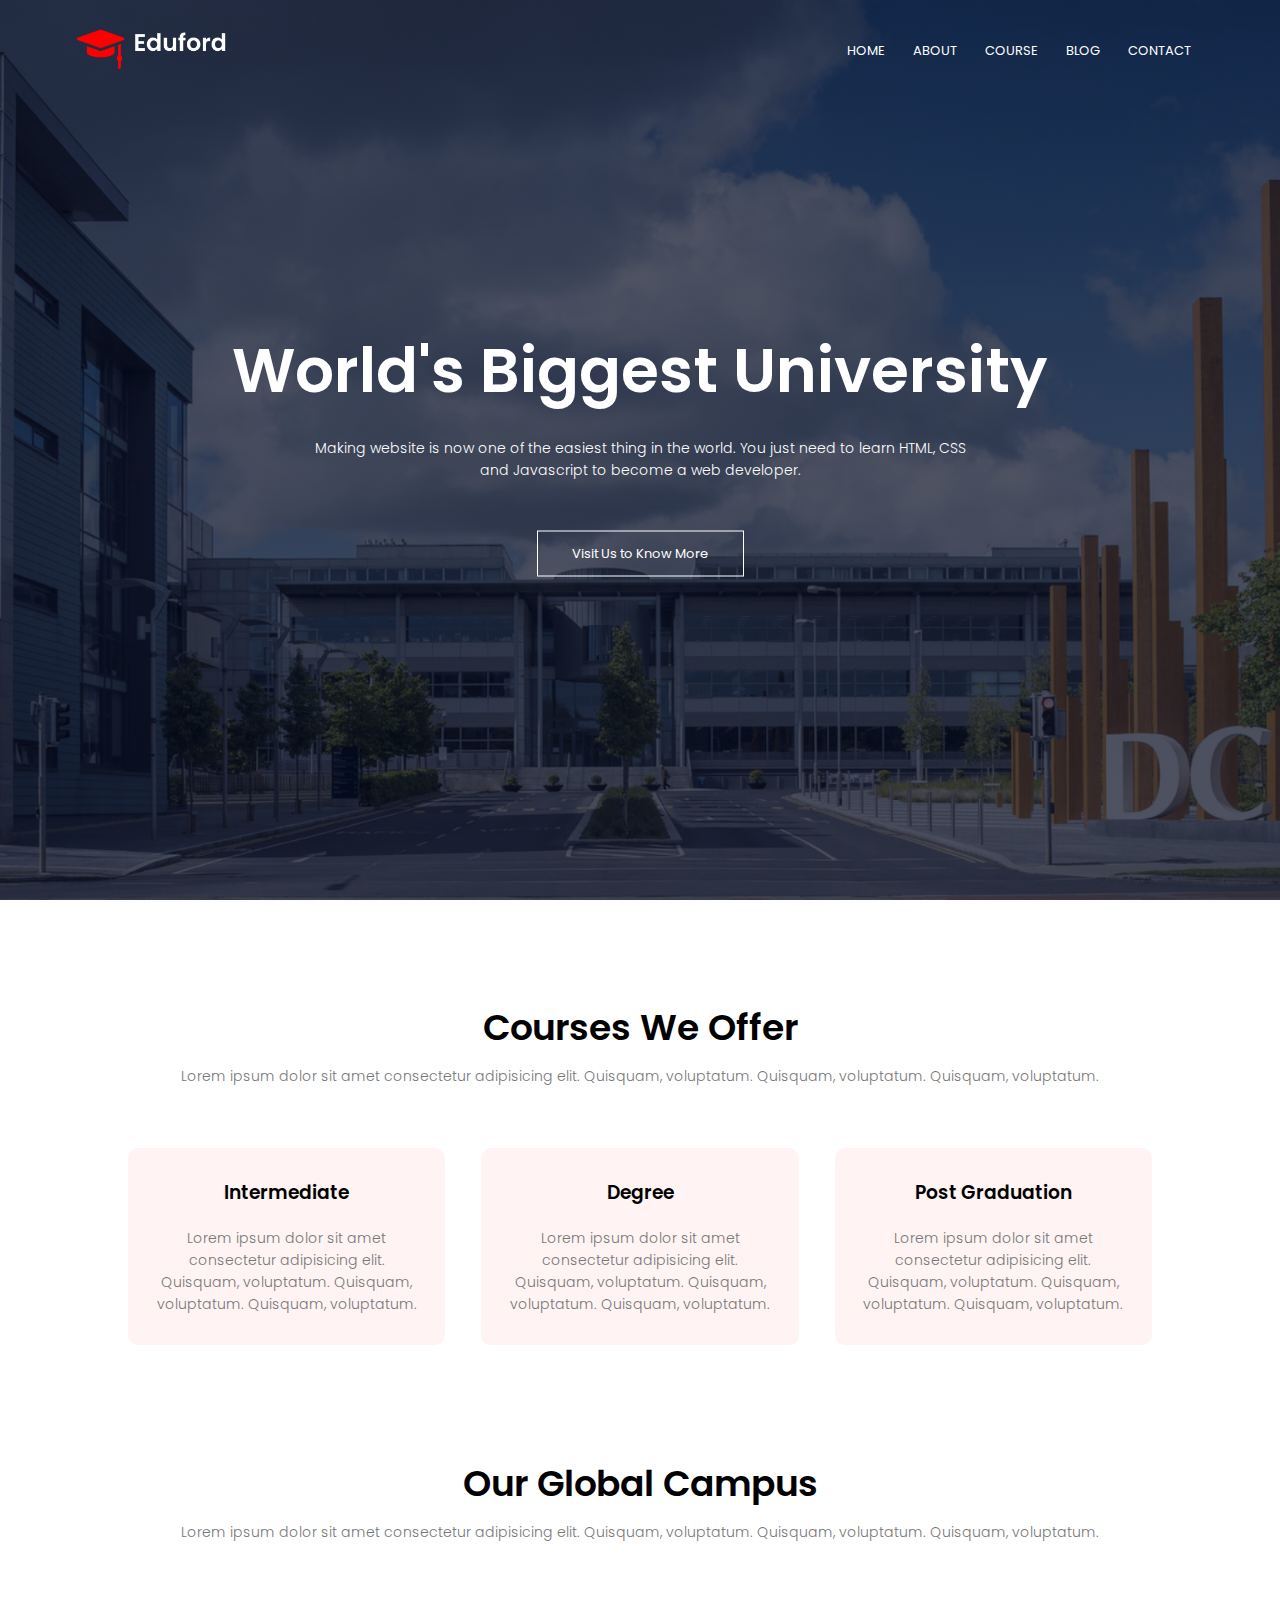
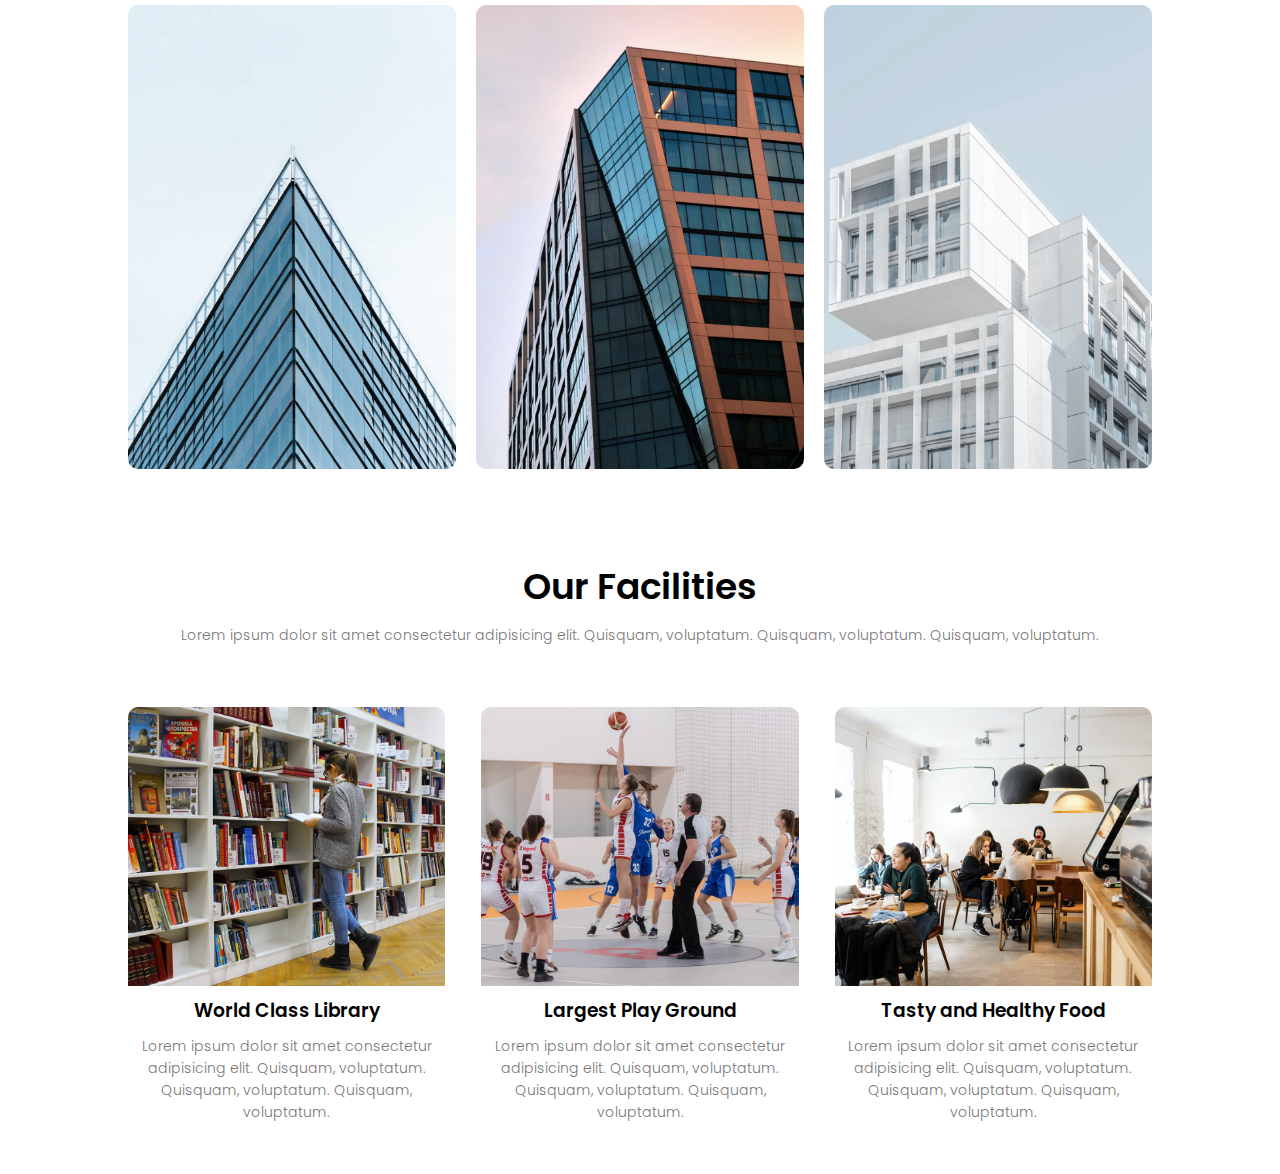
==== University/index.html @ 92cd70d6 "80% Completed" ====
<!DOCTYPE html>
<html lang="en">
<head>
    <meta charset="UTF-8">
    <meta name="viewport" content="width=device-width, initial-scale=1.0">
    <title>University Website</title>
    <link rel="stylesheet" href="style.css">
    <link rel="preconnect" href="https://fonts.gstatic.com" crossorigin>
    <link rel="preconnect" href="https://fonts.googleapis.com">
    <link rel="preconnect" href="https://fonts.gstatic.com" crossorigin>
    <link href="https://fonts.googleapis.com/css2?family=Poppins:wght@200;300;400;600;700&display=swap" rel="stylesheet">
    <link rel="stylesheet" href="https://stackpath.bootstrapcdn.com/font-awesome/4.7.0/css/font-awesome.min.css">
</head>

<body>
    <header>
        <nav>
            <a href="index.html">
                <img src="images/logo.png" alt="logo">
            </a>
            <div class="nav-links" id="navlinks">
                <i class="fa fa-times" onclick="hideMenu()"></i>
                <ul>
                    <li><a href="index.html">HOME</a></li>
                    <li><a href="about.html">ABOUT</a></li>
                    <li><a href="courses.html">COURSE</a></li>
                    <li><a href="blog.html">BLOG</a></li>
                    <li><a href="contact.html">CONTACT</a></li>
                </ul>
            </div>
            <i class="fa fa-bars" onclick="showMenu()"></i>
        </nav>
        <div class="text-box">
            <h1>World's Biggest University</h1>
            <p>Making website is now one of the easiest thing 
                in the world. You just need to learn HTML, CSS<br>
                and Javascript to become a web developer.
            </p>
            <a href="courses.html" class="hero-btn">Visit Us to Know More</a>
    </header>

    <!-- ---------------------Course--------------------- -->
    <section class="course">
        <h1>Courses We Offer</h1>
        <p>Lorem ipsum dolor sit amet consectetur adipisicing elit. 
            Quisquam, voluptatum. Quisquam, voluptatum. Quisquam, voluptatum.
        </p>
        <div class="row">
            <div class="course-col">
                <h3>Intermediate</h3>
                <p>Lorem ipsum dolor sit amet consectetur adipisicing elit. 
                    Quisquam, voluptatum. Quisquam, voluptatum. Quisquam, voluptatum.
                </p>
            </div>
            <div class="course-col">
                <h3>Degree</h3>
                <p>Lorem ipsum dolor sit amet consectetur adipisicing elit. 
                    Quisquam, voluptatum. Quisquam, voluptatum. Quisquam, voluptatum.
                </p>
            </div>
            <div class="course-col">
                <h3>Post Graduation</h3>
                <p>Lorem ipsum dolor sit amet consectetur adipisicing elit. 
                    Quisquam, voluptatum. Quisquam, voluptatum. Quisquam, voluptatum.
                </p>
            </div>
        </div>
    </section>

    <!-- ---------------------Campus--------------------- -->
    <section class="campus">
        <h1>Our Global Campus</h1>
        <p>Lorem ipsum dolor sit amet consectetur adipisicing elit. 
            Quisquam, voluptatum. Quisquam, voluptatum. Quisquam, voluptatum.
        </p>
        <div class="row">
            <div class="campus-col">
                <img src="images/london.png" alt="london">
                <div class="layer">
                    <h3>LONDON</h3>
                </div>
            </div>
            <div class="campus-col">
                <img src="images/newyork.png" alt="newyork">
                <div class="layer">
                    <h3>NEW YORK</h3>
                </div>
            </div>
            <div class="campus-col">
                <img src="images/washington.png" alt="washington">
                <div class="layer">
                    <h3>WASHINGTON</h3>
                </div>
            </div>
        </div>
    </section>

    <!-- ---------------------Facilities--------------------- -->
    <section class="facilities">
        <h1>Our Facilities</h1>
        <p>Lorem ipsum dolor sit amet consectetur adipisicing elit. 
            Quisquam, voluptatum. Quisquam, voluptatum. Quisquam, voluptatum.
        </p>
        <div class="row">
            <div class="facilities-col">
                <img src="images/library.png" alt="library">
                <h3>World Class Library</h3>
                <p>Lorem ipsum dolor sit amet consectetur adipisicing elit. 
                    Quisquam, voluptatum. Quisquam, voluptatum. Quisquam, voluptatum.
                </p>
            </div>
            <div class="facilities-col">
                <img src="images/basketball.png" alt="basketball">
                <h3>Largest Play Ground</h3>
                <p>Lorem ipsum dolor sit amet consectetur adipisicing elit. 
                    Quisquam, voluptatum. Quisquam, voluptatum. Quisquam, voluptatum.
                </p>
            </div>
            <div class="facilities-col">
                <img src="images/cafeteria.png" alt="cafeteria">
                <h3>Tasty and Healthy Food</h3>
                <p>Lorem ipsum dolor sit amet consectetur adipisicing elit. 
                    Quisquam, voluptatum. Quisquam, voluptatum. Quisquam, voluptatum.
                </p>
            </div>
        </div>

    <script src="script.js"></script>
</body>
</html>
---- University/style.css ----
*{
    margin: 0;
    padding: 0;
    font-family: 'Poppins', sans-serif;
}
header{
    min-height: 100vh;
    width: 100%;
    background-image: linear-gradient(rgba(4,9,30,0.7),rgba(4,9,30,0.7)),url(images/banner.png);
    background-position: center;
    background-size: cover;
    position: relative;
}
nav{
    display: flex;
    padding: 2% 6%;
    justify-content: space-between;
    align-items: center;
}
nav img{
    width: 150px;
}
.nav-links{
    flex: 1;
    text-align: right;
}
.nav-links ul li{
    list-style: none;
    display: inline-block;
    padding: 8px 12px;
    position: relative;
}
.nav-links ul li a{
    color: #fff;
    text-decoration: none;
    font-size: 13px;
}
.nav-links ul li::after{
    content: '';
    width: 0%;
    height: 2px;
    background: #f44336;
    display: block;
    margin: auto;
}
.nav-links ul li:hover::after{
    width: 100%;
    transition: 0.5s;
}
.text-box{
    width: 90%;
    color: #fff;
    position: absolute;
    top: 50%;
    left: 50%;
    transform: translate(-50%,-50%);
    text-align: center;
}
.text-box h1{
    font-size: 62px;
}
.text-box p{
    margin: 10px 0 40px;
    font-size: 14px;
    color: #fff;
}
.hero-btn{
    display: inline-block;
    text-decoration: none;
    color: #fff;
    border: 1px solid #fff;
    padding: 12px 34px;
    font-size: 13px;
    background: transparent;
    position: relative;
    cursor: pointer;
}
.hero-btn:hover{
    border: 1px solid #f44336;
    background: #f44336;
    transition: 1s;
}
nav .fa{
    display: none;
}
@media(max-width: 700px){
    .text-box h1{
        font-size: 20px;
    }
    .nav-links ul li{
        display: block;
    }
    .nav-links{
        position: absolute;
        background: #f44336;
        height: 100vh;
        width: 200px;
        top: 0;
        right: -200px;
        text-align: left;
        z-index: 2;
        transition: 1s;
    }
    nav .fa{
        display: block;
        color: #fff;
        margin: 10px;
        font-size: 22px;
        cursor: pointer;
    }
    .nav-links ul{
        padding: 30px;
    }

}

/* Course */
.course{
    width: 80%;
    margin: auto;
    text-align: center;
    padding-top: 100px;
}
h1{
    font-size: 36px;
    font-weight: 600;
}
p{
    color: #777;
    font-size: 14px;
    font-weight: 300;
    line-height: 22px;
    padding: 10px;
}
.row{
    margin-top: 5%;
    display: flex;
    justify-content: space-between;
}
.course-col{
    flex-basis: 31%;
    background: #fff3f3;
    border-radius: 10px;
    margin-bottom: 5%;
    padding: 20px 12px;
    box-sizing: border-box;
    transition: 0.5s;
}
h3{
    text-align: center;
    font-weight: 600;
    margin: 10px 0;
}
.course-col:hover{
    box-shadow: 0 0 20px 0px rgba(0,0,0,0.2);
}
@media(max-width: 700px){
    .row{
        flex-direction: column;
    }
}

.campus{
    width: 80%;
    margin: auto;
    text-align: center;
    padding-top: 60px;
}
.campus-col{
    flex-basis: 32%;
    border-radius: 10px;
    margin-bottom: 30px;
    position: relative;
    overflow: hidden;
}
.campus-col img{
    width: 100%;
    display: block;
}
.layer{
    background: transparent;
    position: absolute;
    left: 0;
    top: 0;
    width: 100%;
    height: 100%;
}
.layer:hover{
    background: rgba(226,67,54,0.3);
    transition: 0.5s;
}
.layer h3{
    width: 100%;
    font-weight: 500;
    color: #fff;
    font-size: 26px;
    position: absolute;
    left: 50%;
    bottom: 0;
    transform: translate(-50%);
    opacity: 0;
    transition: 0.5s;
}
.layer:hover h3{
    bottom: 50%;
    opacity: 1;
}
@media(max-width: 700px){
    .campus-col{
        flex-basis: 100%;
    }
}

/* Facilities */
.facilities{
    width: 80%;
    margin: auto;
    text-align: center;
    padding-top: 60px;
}
.facilities-col{
    flex-basis: 31%;
    border-radius: 10px;
    margin-bottom: 5%;
    position: relative;
    overflow: hidden;
}
.facilities-col img{
    width: 100%;
    display: block;
}
.facilities-col p{
    padding: 0;
}
.facilities-col h3{
    margin: 10px 0;
    padding: 0;
}
.facilities-col:hover{
    box-shadow: 0 0 20px 0px rgba(0,0,0,0.2);
}
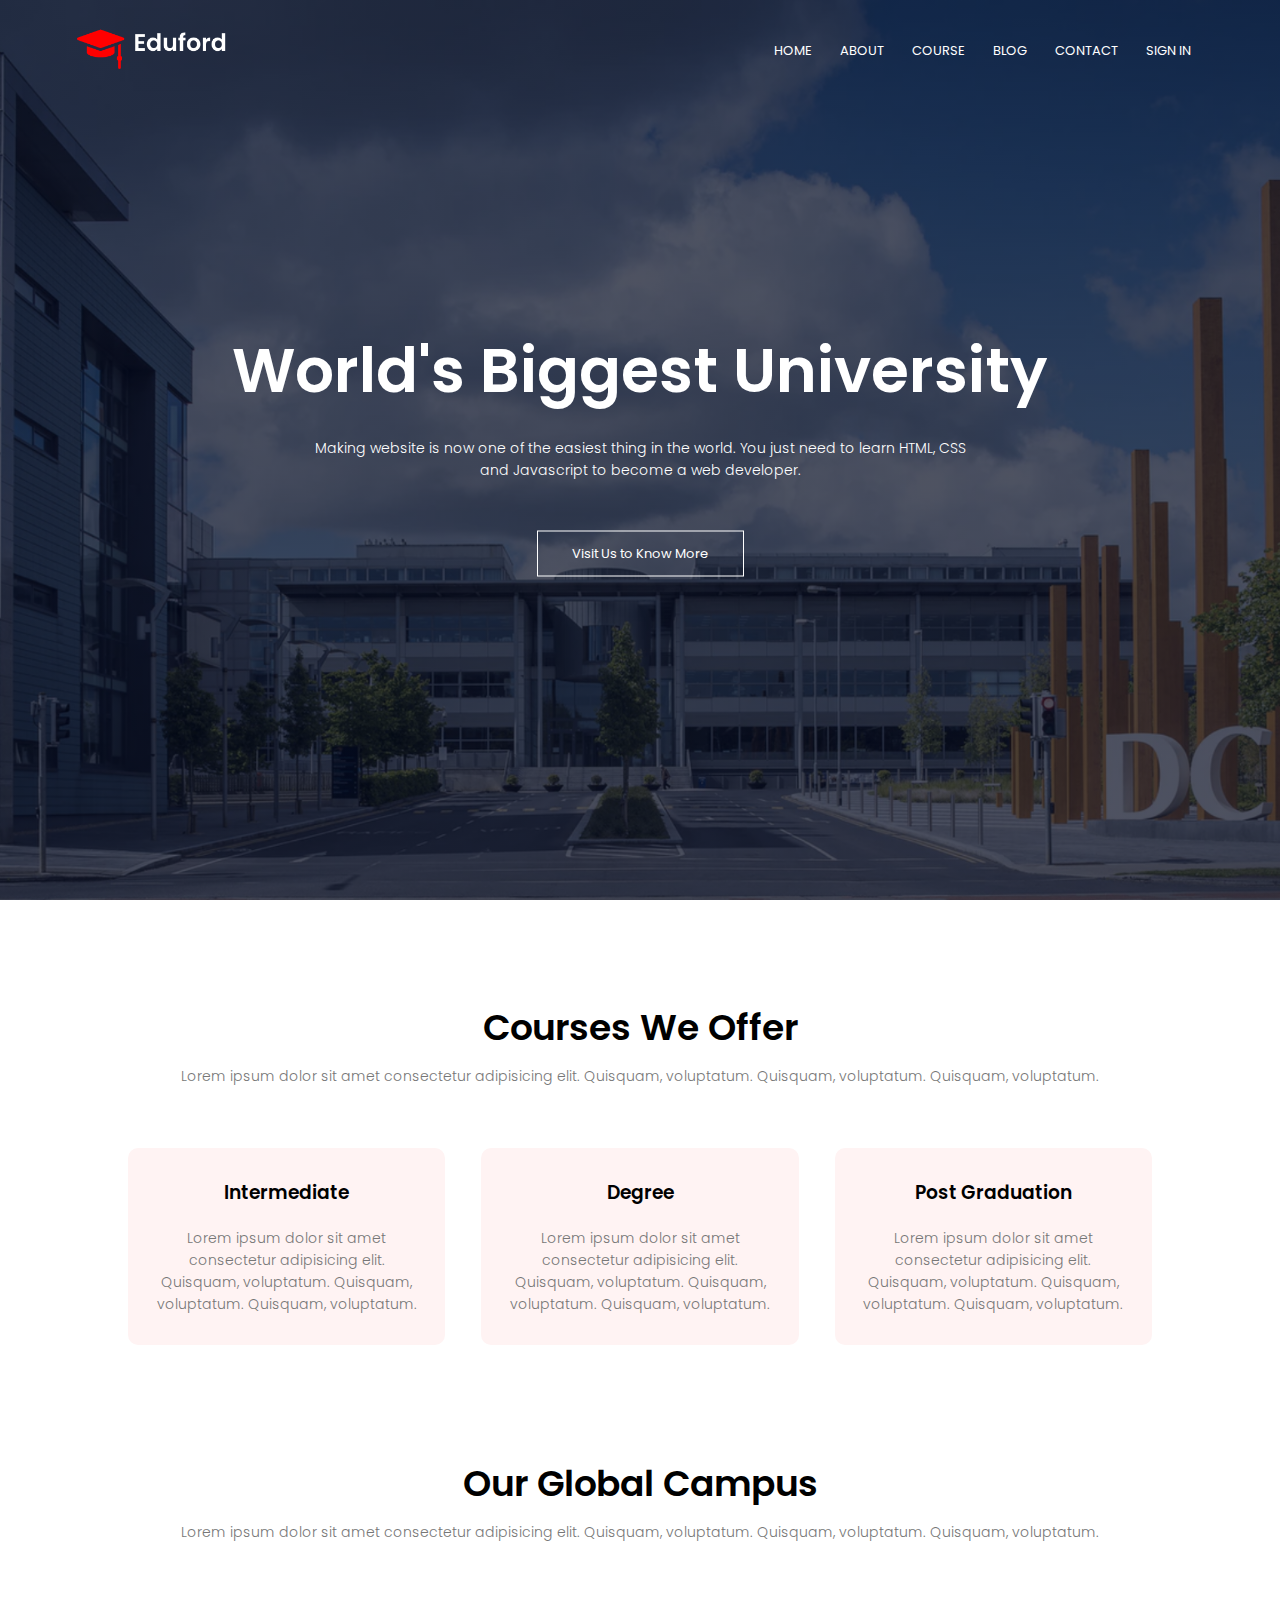
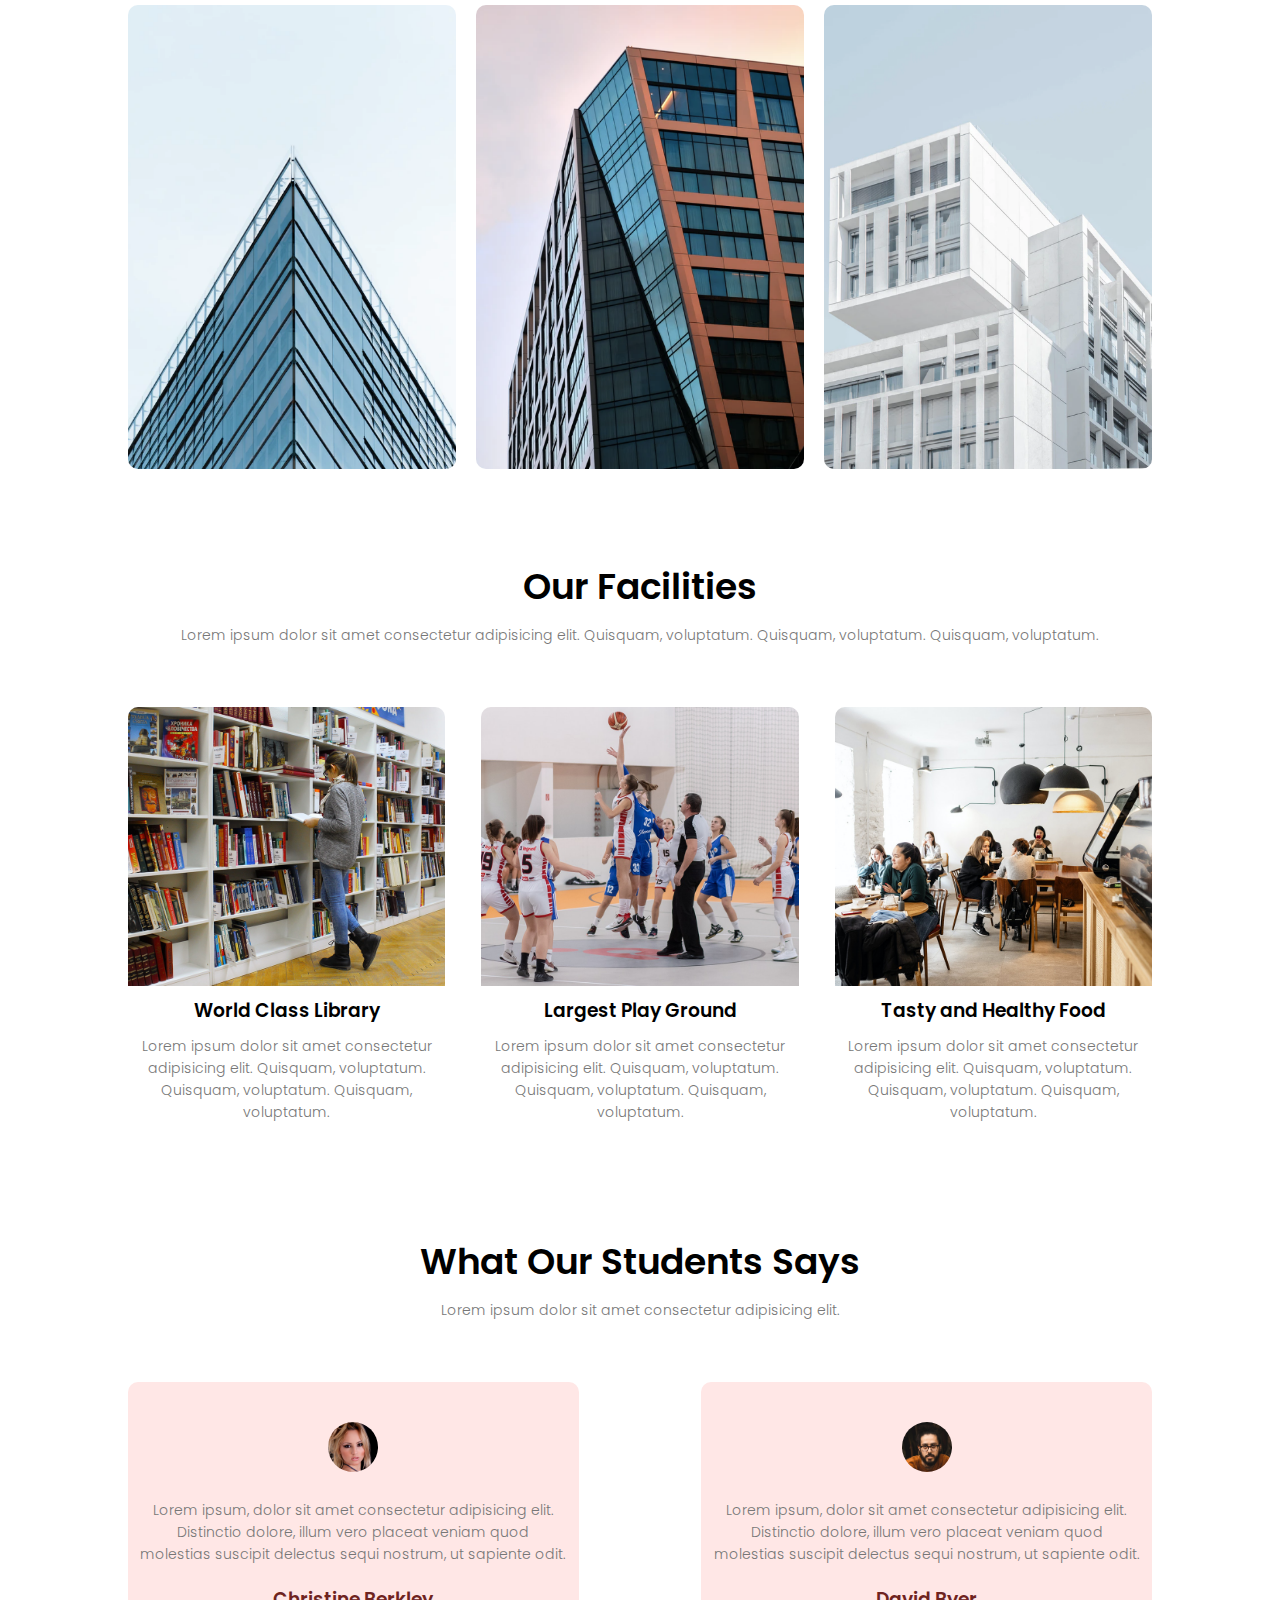
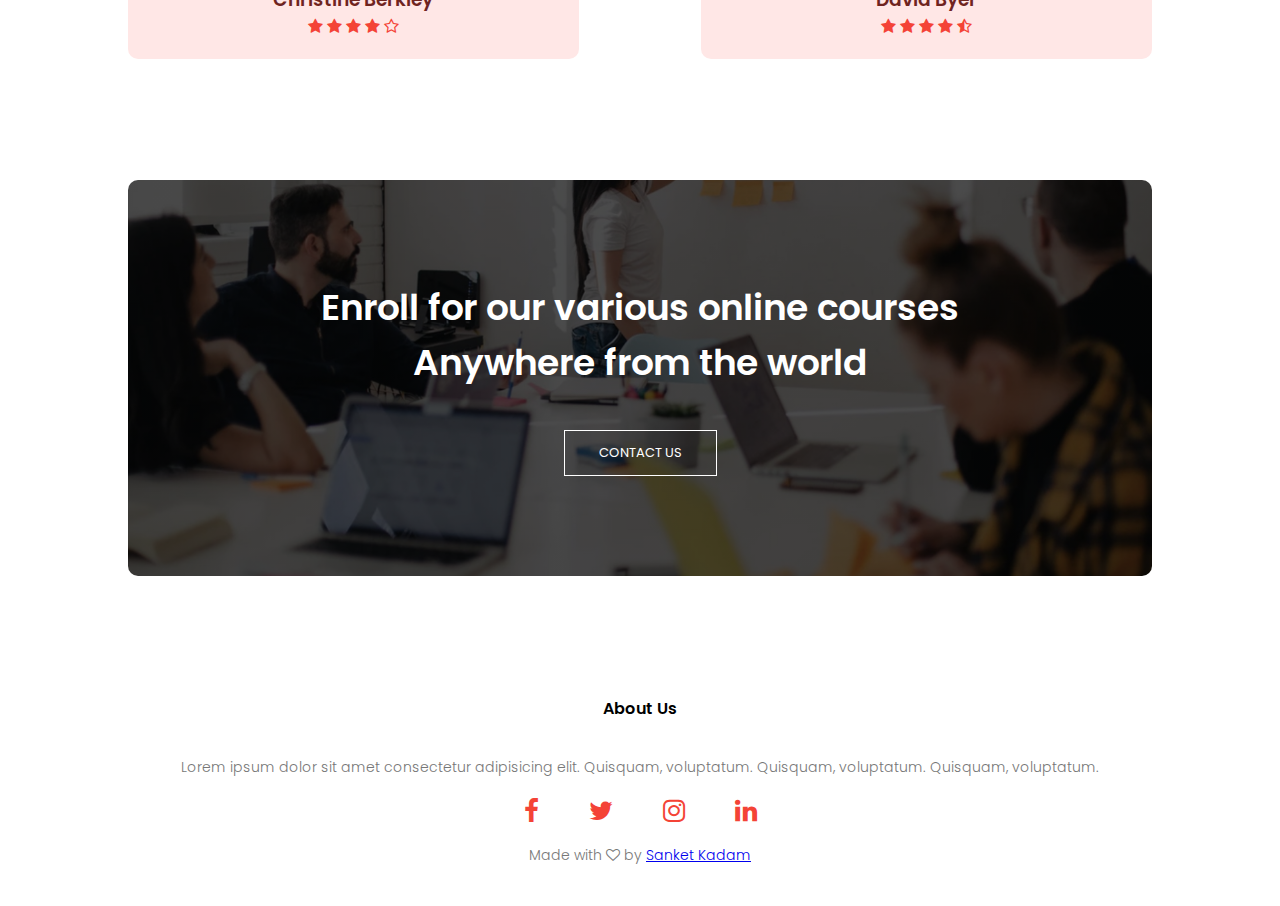
==== commit ab7eaabd: "Validation Done -> Clear Error Rem" ====
--- a/University/index.html
+++ b/University/index.html
@@ -1,5 +1,6 @@
 <!DOCTYPE html>
 <html lang="en">
+
 <head>
     <meta charset="UTF-8">
     <meta name="viewport" content="width=device-width, initial-scale=1.0">
@@ -8,12 +9,13 @@
     <link rel="preconnect" href="https://fonts.gstatic.com" crossorigin>
     <link rel="preconnect" href="https://fonts.googleapis.com">
     <link rel="preconnect" href="https://fonts.gstatic.com" crossorigin>
-    <link href="https://fonts.googleapis.com/css2?family=Poppins:wght@200;300;400;600;700&display=swap" rel="stylesheet">
+    <link href="https://fonts.googleapis.com/css2?family=Poppins:wght@200;300;400;600;700&display=swap"
+        rel="stylesheet">
     <link rel="stylesheet" href="https://stackpath.bootstrapcdn.com/font-awesome/4.7.0/css/font-awesome.min.css">
 </head>
 
 <body>
-    <header>
+    <header class="header">
         <nav>
             <a href="index.html">
                 <img src="images/logo.png" alt="logo">
@@ -25,42 +27,44 @@
                     <li><a href="about.html">ABOUT</a></li>
                     <li><a href="courses.html">COURSE</a></li>
                     <li><a href="blog.html">BLOG</a></li>
-                    <li><a href="contact.html">CONTACT</a></li>
+                    <li><a href="Contact.html">CONTACT</a></li>
+                    <li><a href="signIn.html">SIGN IN</a></li>
                 </ul>
             </div>
             <i class="fa fa-bars" onclick="showMenu()"></i>
         </nav>
         <div class="text-box">
             <h1>World's Biggest University</h1>
-            <p>Making website is now one of the easiest thing 
+            <p>Making website is now one of the easiest thing
                 in the world. You just need to learn HTML, CSS<br>
                 and Javascript to become a web developer.
             </p>
             <a href="courses.html" class="hero-btn">Visit Us to Know More</a>
+        </div>
     </header>
 
     <!-- ---------------------Course--------------------- -->
     <section class="course">
         <h1>Courses We Offer</h1>
-        <p>Lorem ipsum dolor sit amet consectetur adipisicing elit. 
+        <p>Lorem ipsum dolor sit amet consectetur adipisicing elit.
             Quisquam, voluptatum. Quisquam, voluptatum. Quisquam, voluptatum.
         </p>
         <div class="row">
             <div class="course-col">
                 <h3>Intermediate</h3>
-                <p>Lorem ipsum dolor sit amet consectetur adipisicing elit. 
+                <p>Lorem ipsum dolor sit amet consectetur adipisicing elit.
                     Quisquam, voluptatum. Quisquam, voluptatum. Quisquam, voluptatum.
                 </p>
             </div>
             <div class="course-col">
                 <h3>Degree</h3>
-                <p>Lorem ipsum dolor sit amet consectetur adipisicing elit. 
+                <p>Lorem ipsum dolor sit amet consectetur adipisicing elit.
                     Quisquam, voluptatum. Quisquam, voluptatum. Quisquam, voluptatum.
                 </p>
             </div>
             <div class="course-col">
                 <h3>Post Graduation</h3>
-                <p>Lorem ipsum dolor sit amet consectetur adipisicing elit. 
+                <p>Lorem ipsum dolor sit amet consectetur adipisicing elit.
                     Quisquam, voluptatum. Quisquam, voluptatum. Quisquam, voluptatum.
                 </p>
             </div>
@@ -70,7 +74,7 @@
     <!-- ---------------------Campus--------------------- -->
     <section class="campus">
         <h1>Our Global Campus</h1>
-        <p>Lorem ipsum dolor sit amet consectetur adipisicing elit. 
+        <p>Lorem ipsum dolor sit amet consectetur adipisicing elit.
             Quisquam, voluptatum. Quisquam, voluptatum. Quisquam, voluptatum.
         </p>
         <div class="row">
@@ -98,33 +102,92 @@
     <!-- ---------------------Facilities--------------------- -->
     <section class="facilities">
         <h1>Our Facilities</h1>
-        <p>Lorem ipsum dolor sit amet consectetur adipisicing elit. 
+        <p>Lorem ipsum dolor sit amet consectetur adipisicing elit.
             Quisquam, voluptatum. Quisquam, voluptatum. Quisquam, voluptatum.
         </p>
         <div class="row">
             <div class="facilities-col">
                 <img src="images/library.png" alt="library">
                 <h3>World Class Library</h3>
-                <p>Lorem ipsum dolor sit amet consectetur adipisicing elit. 
+                <p>Lorem ipsum dolor sit amet consectetur adipisicing elit.
                     Quisquam, voluptatum. Quisquam, voluptatum. Quisquam, voluptatum.
                 </p>
             </div>
             <div class="facilities-col">
                 <img src="images/basketball.png" alt="basketball">
                 <h3>Largest Play Ground</h3>
-                <p>Lorem ipsum dolor sit amet consectetur adipisicing elit. 
+                <p>Lorem ipsum dolor sit amet consectetur adipisicing elit.
                     Quisquam, voluptatum. Quisquam, voluptatum. Quisquam, voluptatum.
                 </p>
             </div>
             <div class="facilities-col">
                 <img src="images/cafeteria.png" alt="cafeteria">
                 <h3>Tasty and Healthy Food</h3>
-                <p>Lorem ipsum dolor sit amet consectetur adipisicing elit. 
+                <p>Lorem ipsum dolor sit amet consectetur adipisicing elit.
                     Quisquam, voluptatum. Quisquam, voluptatum. Quisquam, voluptatum.
                 </p>
             </div>
         </div>
+    </section>
 
-    <script src="script.js"></script>
+        <!-- ---------------------Testimonials--------------------- -->
+
+        <section class="testimonials">
+            <h1>What Our Students Says</h1>
+            <p>Lorem ipsum dolor sit amet consectetur adipisicing elit.</p>
+            <div class="row">
+                <div class="testimonial-col">
+                    <img src="images/user1.jpg" alt="user1">
+                    <div>
+                        <p>Lorem ipsum, dolor sit amet consectetur adipisicing elit. Distinctio dolore, illum vero
+                            placeat veniam quod molestias suscipit delectus sequi nostrum, ut sapiente odit.</p>
+                        <h3>Christine Berkley</h3>
+                        <i class="fa fa-star"></i>
+                        <i class="fa fa-star"></i>
+                        <i class="fa fa-star"></i>
+                        <i class="fa fa-star"></i>
+                        <i class="fa fa-star-o"></i>
+                    </div>
+                </div>
+                <div class="testimonial-col">
+                    <img src="images/user2.jpg" alt="user2">
+                    <div>
+                        <p>Lorem ipsum, dolor sit amet consectetur adipisicing elit. Distinctio dolore, illum vero
+                            placeat veniam quod molestias suscipit delectus sequi nostrum, ut sapiente odit.</p>
+                        <h3>David Byer</h3>
+                        <i class="fa fa-star"></i>
+                        <i class="fa fa-star"></i>
+                        <i class="fa fa-star"></i>
+                        <i class="fa fa-star"></i>
+                        <i class="fa fa-star-half-o"></i>
+                    </div>
+                </div>
+        </section>
+
+        <!-- ---------------------Call To Action--------------------- -->
+
+        <section class="cta">
+            <h1>Enroll for our various online courses<br> Anywhere from the world</h1>
+            <a href="" class="hero-btn">CONTACT US</a>
+        </section>
+
+        <!-- ---------------------Footer--------------------- -->
+
+        <section class="footer">
+            <h4>About Us</h4>
+            <p>Lorem ipsum dolor sit amet consectetur adipisicing elit. Quisquam, voluptatum. Quisquam, voluptatum.
+                Quisquam, voluptatum.</p>
+            <div class="icons">
+                <i class="fa fa-facebook"></i>
+                <i class="fa fa-twitter"></i>
+                <i class="fa fa-instagram"></i>
+                <i class="fa fa-linkedin"></i>
+            </div>
+            <p>Made with <i class="fa fa-heart-o"></i> by <a href="https://www.linkedin.com/in/sanket-kadam-0905a6225/"
+                    target="_blank">Sanket Kadam</a></p>
+        </section>
+
+        <script src="script.js"></script>
 </body>
+
 </html>--- a/University/style.css
+++ b/University/style.css
@@ -3,7 +3,7 @@
     padding: 0;
     font-family: 'Poppins', sans-serif;
 }
-header{
+.header{
     min-height: 100vh;
     width: 100%;
     background-image: linear-gradient(rgba(4,9,30,0.7),rgba(4,9,30,0.7)),url(images/banner.png);
@@ -91,7 +91,7 @@
         display: block;
     }
     .nav-links{
-        position: absolute;
+        position: fixed;
         background: #f44336;
         height: 100vh;
         width: 200px;
@@ -186,7 +186,7 @@
     height: 100%;
 }
 .layer:hover{
-    background: rgba(226,67,54,0.3);
+    background: rgba(0,0,0,0.4);
     transition: 0.5s;
 }
 .layer h3{
@@ -238,4 +238,295 @@
 }
 .facilities-col:hover{
     box-shadow: 0 0 20px 0px rgba(0,0,0,0.2);
+}
+
+/* Testimonials */
+.testimonials{
+    width: 80%;
+    margin: auto;
+    padding-top: 60px;
+    text-align: center;
+}
+.testimonial-col{
+    flex-basis: 44%;
+    background: #ffe7e6;
+    border-radius: 10px;
+    margin-bottom: 5%;
+    padding: 20px 12px;
+    box-sizing: border-box;
+    transition: 0.5s;
+}
+.testimonial-col img{
+    width: 50px;
+    margin-top: 20px;
+    border-radius: 50%;
+}
+.testimonial-col p{
+    padding: 0;
+    margin: 20px 0;
+}
+.testimonial-col h3{
+    margin: 0;
+    padding: 0;
+    font-weight: 600;
+    color: #6f241f;
+}
+.testimonial-col:hover{
+    box-shadow: 0 0 20px 0px rgba(0,0,0,0.2);
+}
+.testimonial-col .fa{
+    color: #f44336;
+}
+@media(max-width: 700px){
+    .testimonial-col{
+        flex-basis: 100%;
+    }
+}
+
+/* Call to Action */
+.cta{
+    background-image: linear-gradient(rgba(0,0,0,0.7),rgba(0,0,0,0.7)),url(images/banner2.jpg);
+    background-position: center;
+    background-size: cover;
+    border-radius: 10px;
+    width: 80%;
+    margin: 70px auto;
+    text-align: center;
+    padding: 100px 0;
+}
+.cta h1{
+    color: #fff;
+    margin-bottom: 40px;
+}
+.cta .hero-btn{
+    margin: 0 10px;
+}
+@media(max-width: 700px){
+    .cta h1{
+        font-size: 24px;
+    }
+}
+
+/* Footer */
+.footer{
+    width: 100%;
+    text-align: center;
+    padding: 30px 0;
+}
+.footer h4{
+    margin-bottom: 25px;
+    margin-top: 20px;
+    font-weight: 600;
+}
+.icons .fa{
+    color: #f44336;
+    margin: 0 13px;
+    cursor: pointer;
+    padding: 10px;
+    background: #fff;
+    border-radius: 50%;
+    transition: 0.5s;
+    font-size: 26px;
+}
+.icons .fa:hover{
+    background: #f44336;
+    color: #fff;
+}
+
+/* About Us Page */
+.sub-header{
+    height: 50vh;
+    width: 100%;
+    background-image: linear-gradient(rgba(0,0,0,0.7),rgba(0,0,0,0.7)),url(images/background.jpg);
+    background-position: center;
+    background-size: cover;
+    text-align: center;
+    color: #fff;
+}
+.sub-header h1{
+    margin-top: 100px;
+    font-size: 36px;
+}
+.about-us{
+    width: 80%;
+    margin: auto;
+    padding-top: 70px;
+    text-align: center;
+    padding-bottom: 50px;
+}
+.about-col{
+    flex-basis: 48%;
+    padding: 30px 2%;
+}
+.about-col img{
+    width: 100%;
+    margin-bottom: 20px;
+}
+.about-col h1{
+    font-size: 26px;
+    font-weight: 600;
+    margin-bottom: 10px;
+}
+.about-col p{
+    color: #777;
+    font-size: 15px;
+    line-height: 22px;
+}
+@media(max-width: 700px){
+    .about-col{
+        flex-basis: 100%;
+        margin-bottom: 5%;
+    }
+}
+.red-btn{
+    border: 1px solid #f44336;
+    background: transparent;
+    color: #f44336;
+    text-decoration: none;
+    transition: 0.4s;
+}
+.red-btn:hover{
+    color: #fff;
+}
+
+/* Blog Content */
+.blog-content{
+    width: 80%;
+    margin: auto;
+    padding-top: 80px;
+}
+.blog-left{
+    flex-basis: 70%;
+}
+.blog-left img{
+    width: 100%;
+    margin-bottom: 20px;
+}
+.blog-left h2{
+    color: #222;
+    font-weight: 600;
+    margin: 30px 0;
+}
+.blog-left p{
+    color: #777;
+    font-size: 15px;
+    line-height: 22px;
+}
+.blog-right{
+    flex-basis: 28%;
+    margin-top: 5%;
+}
+.blog-right h3{
+    background: #f44336;
+    color: #fff;
+    padding: 10px 0px;
+    font-weight: 600;
+    margin-bottom: 20px;
+}
+.blog-right div{
+    display: flex;
+    align-items: center;
+    justify-content: space-between;
+    color: #555;
+    padding: 10px 0;
+    box-sizing: border-box;
+}
+.comment-box{
+    border: 1px solid #ccc;
+    padding: 10px 20px;
+    margin-bottom: 50px 0;
+}
+.comment-box h3{
+    text-align: left;
+}
+.comment-form input, .comment-form textarea{
+    width: 100%;
+    padding: 10px;
+    margin: 15px 0;
+    box-sizing: border-box;
+    outline: none;
+    border: 1px solid #ccc;
+    background-color: #f0f0f0;
+}
+.comment-form button{
+    margin: 10px 0;
+    cursor: pointer;
+}
+
+/* Contact Us Page */
+.location{
+    width: 80%;
+    margin: auto;
+    padding: 80px 0;
+}
+.location iframe{
+    width: 100%;
+}
+.contact-us{
+    width: 80%;
+    margin: auto;
+}
+.contact-col{
+    flex-basis: 48%;
+    margin-bottom: 30px;
+}
+.contact-col div{
+    display: flex;
+    align-items: center;
+    margin-bottom: 40px;
+}
+.contact-col div .fa{
+    color: #f44336;
+    font-size: 28px;
+    margin: 10px;
+    margin-right: 30px;
+}
+.contact-col div p{
+    padding: 0;
+    color: #777;
+}
+.contact-col div h5{
+    margin-bottom: 10px;
+    font-weight: 400;
+    font-size: 20px;
+}
+.contact-col input, .contact-col textarea{
+    width: 100%;
+    padding: 15px;
+    margin-bottom: 18px;
+    box-sizing: border-box;
+    outline: none;
+    border: 1px solid #ccc;
+    background-color: #f0f0f0;
+}
+.contact-col input:focus, .contact-col textarea:focus{
+    border: 1px solid gray;
+}
+
+form{
+    width: 50%;
+    margin: 0 auto;
+    padding: 20px;
+}
+label{
+    display: block;
+    margin-bottom: 5px;
+}
+input{
+    width: 60%;
+    padding: 12px;
+    margin-bottom: 10px;
+}
+.submit{
+    padding: 12px 20px;
+    background-color: black;
+    color: white;
+    border: none;
+    cursor: pointer;
+    border-radius: 4px;
+}
+.error{
+    color: red;
+    font-size: 12px;
+    font-weight: bold;
 }